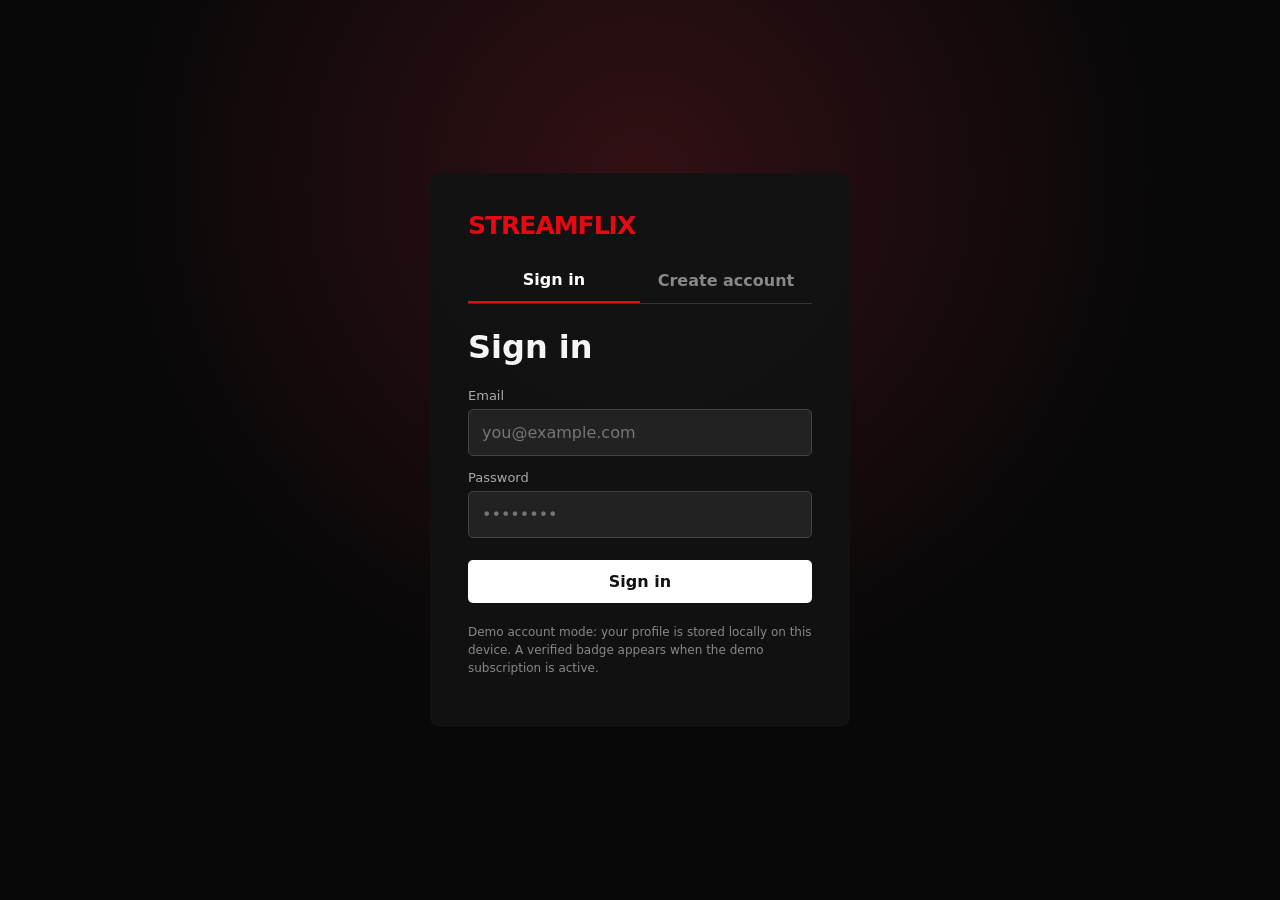
==== index.html @ 834a6f9d "Upload StreamFlix website" ====
<!DOCTYPE html><html lang="en"><head><meta charset="UTF-8"><meta name="viewport" content="width=device-width,initial-scale=1.0"><title>StreamFlix — Movie Streaming</title><link rel="stylesheet" href="styles.css"></head><body>
<div id="login" class="login hidden"><div class="loginbox"><div class="logo">STREAMFLIX</div><div class="auth-tabs"><button id="loginTab" class="active" onclick="showAuth('login')">Sign in</button><button id="signupTab" onclick="showAuth('signup')">Create account</button></div><div id="loginForm"><h1>Sign in</h1><div class="field"><label>Email</label><input id="email" type="email" placeholder="you@example.com"></div><div class="field"><label>Password</label><input id="password" type="password" placeholder="••••••••"></div><button class="btn primary" onclick="login()">Sign in</button></div><div id="signupForm" class="hidden"><h1>Create account</h1><div class="field"><label>Username</label><input id="signupUsername" placeholder="Choose a username"></div><div class="field"><label>Email</label><input id="signupEmail" type="email" placeholder="you@example.com"></div><div class="field"><label>Password</label><input id="signupPassword" type="password" placeholder="At least 4 characters"></div><div class="field"><label>Profile picture <span class="optional">(optional)</span></label><input id="signupAvatar" type="file" accept="image/png,image/jpeg,image/webp"></div><button class="btn primary" onclick="createAccount()">Create account</button></div><p class="hint">Demo account mode: your profile is stored locally on this device. A verified badge appears when the demo subscription is active.</p></div></div><div id="app"><header class="topbar" id="topbar"><div class="logo">STREAMFLIX</div><nav class="nav"><button class="active" onclick="renderHome()">Home</button><button onclick="filterGenre('Movies')">Movies</button><button onclick="filterGenre('Action & Adventure')">Action</button><button onclick="filterGenre('Comedy & Drama')">Drama & Comedy</button><button onclick="showMyList()">My List</button></nav><div class="actions"><div class="search">⌕ <input placeholder="Search titles..." oninput="searchMovies(this.value)"></div><button class="menu-trigger" id="accountMenuBtn" onclick="openAccountMenu()" title="Menu">☰</button><button class="avatar" id="headerAvatar" onclick="location.href='profile.html'" aria-label="Profile"></button><div id="accountMenu" class="account-menu hidden"></div></div></header>
<section class="hero"><div class="hero-bg" style="background-image:url('thumbnails/midnight-protocol.svg')"></div><div class="hero-copy"><div class="eyebrow">StreamFlix Original · 2026</div><h1>Midnight<br>Protocol</h1><div class="meta"><b>98% Match</b><span>2026</span><span>16+</span><span>2h 08m</span></div><p>A disgraced cyber-intelligence officer gets one night to stop a city-wide blackout while an unseen enemy rewrites the rules.</p><button class="btn primary" onclick="location.href='movie.html?id=0'">▶ Play</button><button class="btn secondary" onclick="toggleList(0)">＋ My List</button></div></section>
<main id="content"></main><div id="toast" class="toast"></div></div>
<script src="data.js"></script><script src="app.js"></script><script src="profile.js"></script><script>
function showAuth(mode){document.getElementById('loginForm').classList.toggle('hidden',mode!=='login');document.getElementById('signupForm').classList.toggle('hidden',mode!=='signup');document.getElementById('loginTab').classList.toggle('active',mode==='login');document.getElementById('signupTab').classList.toggle('active',mode==='signup');}
function login(){const e=document.getElementById('email').value.trim(),p=document.getElementById('password').value;if(!/^[^@]+@[^@]+\.[^@]+$/.test(e)||p.length<4){toast('Enter a valid email and 4+ character password');return}localStorage.setItem('streamflix_auth','1');localStorage.setItem('streamflix_email',e);if(!localStorage.getItem('streamflix_username'))localStorage.setItem('streamflix_username',e.split('@')[0]);location.href='index.html'}
function createAccount(){const u=document.getElementById('signupUsername').value.trim(),e=document.getElementById('signupEmail').value.trim(),p=document.getElementById('signupPassword').value,f=document.getElementById('signupAvatar')?.files?.[0];if(u.length<2||!/^[^@]+@[^@]+\.[^@]+$/.test(e)||p.length<4){toast('Enter a username, valid email and 4+ character password');return}if(f&&(!f.type.startsWith('image/')||f.size>4*1024*1024)){toast('Choose a JPG, PNG or WebP image smaller than 4 MB');return}createAccountWithAvatar(u,e,p,f)}
if(localStorage.getItem('streamflix_auth')!=='1'){document.getElementById('app').classList.add('hidden');document.getElementById('login').classList.remove('hidden');if(new URLSearchParams(location.search).get('loggedout'))showAuth('login')}else{document.getElementById('app').classList.remove('hidden');renderHome();renderAccountMenu();renderHeaderAvatar();}
</script></body></html>
---- styles.css ----
:root{--bg:#080808;--panel:#151515;--text:#f5f5f5;--muted:#aaa;--red:#e50914;--line:#2b2b2b}*{box-sizing:border-box}html{scroll-behavior:smooth}body{margin:0;background:var(--bg);color:var(--text);font-family:Inter,system-ui,-apple-system,Segoe UI,Roboto,Arial,sans-serif}button,input{font:inherit}button{cursor:pointer}.hidden{display:none!important}.topbar{position:fixed;z-index:40;top:0;left:0;right:0;height:70px;display:flex;align-items:center;padding:0 4%;gap:30px;background:linear-gradient(180deg,rgba(0,0,0,.96),rgba(0,0,0,.45),transparent);transition:.25s}.topbar.scrolled{background:rgba(8,8,8,.96);backdrop-filter:blur(12px)}.logo{font-size:25px;font-weight:900;color:var(--red);letter-spacing:-1px}.nav{display:flex;gap:22px}.nav button,.iconbtn{background:none;border:0;color:#ddd}.nav button:hover,.nav button.active{color:#fff}.actions{margin-left:auto;display:flex;align-items:center;gap:15px}.search{display:flex;align-items:center;gap:8px;background:#141414;border:1px solid #333;border-radius:7px;padding:7px 10px}.search input{width:180px;background:none;border:0;outline:0;color:white}.avatar{width:34px;height:34px;border:0;border-radius:5px;background:linear-gradient(135deg,#ff4b4b,#6d1cff);display:grid;place-items:center;font-weight:800}.hero{min-height:72vh;display:flex;align-items:flex-end;padding:0 6% 70px;position:relative;overflow:hidden;background:#080808}.hero-bg{position:absolute;inset:0;background-size:cover;background-position:center 20%;opacity:.55}.hero:after{content:"";position:absolute;inset:0;background:linear-gradient(90deg,#080808 0%,rgba(8,8,8,.86) 32%,rgba(8,8,8,.2) 72%),linear-gradient(0deg,#080808 0%,transparent 48%)}.hero-copy{position:relative;z-index:2;max-width:600px}.eyebrow{font-weight:700;color:#ddd;letter-spacing:2px;text-transform:uppercase;font-size:12px}.hero h1{font-size:clamp(40px,6vw,78px);line-height:.95;margin:14px 0}.meta{display:flex;gap:12px;align-items:center;color:#ddd;margin:15px 0;flex-wrap:wrap}.hero p{font-size:17px;line-height:1.6;color:#ddd;max-width:560px}.btn{border:0;border-radius:5px;padding:12px 20px;font-weight:800;margin-right:9px}.primary{background:#fff;color:#111}.secondary{background:#4a4a4a;color:white}main{padding:10px 4% 60px}.section{margin:28px 0}.section-head{display:flex;justify-content:space-between;align-items:center;margin-bottom:12px}.section h2{font-size:22px;margin:0}.see{color:#aaa;background:none;border:0}.row{display:grid;grid-template-columns:repeat(6,1fr);gap:12px}.card{position:relative;min-width:0;aspect-ratio:2/3;border-radius:7px;overflow:hidden;background:var(--panel);transition:.25s;cursor:pointer}.card:hover{transform:scale(1.04);z-index:3}.poster{position:absolute;inset:0;background-size:cover;background-position:center}.poster:after{content:"";position:absolute;inset:0;background:linear-gradient(0deg,rgba(0,0,0,.9),transparent 60%)}.poster-text{position:absolute;z-index:1;left:15px;right:15px;bottom:14px}.poster .small{font-size:10px;letter-spacing:1.5px;color:#ddd}.poster strong{display:block;font-size:21px;line-height:1.05;margin-top:5px}.badge{position:absolute;z-index:2;top:9px;left:9px;background:var(--red);padding:4px 7px;border-radius:4px;font-size:10px;font-weight:900}.card-info{position:absolute;z-index:4;left:0;right:0;bottom:0;padding:12px;transform:translateY(100%);transition:.2s;background:linear-gradient(transparent,#000)}.card:hover .card-info{transform:translateY(0)}.circle{background:#fff;border:0;border-radius:50%;width:34px;height:34px}.page{padding:100px 4% 60px;min-height:100vh}.detail{max-width:1150px;margin:auto}.detail-hero{min-height:430px;border-radius:12px;overflow:hidden;position:relative;background-size:cover;background-position:center}.detail-hero:after{content:"";position:absolute;inset:0;background:linear-gradient(90deg,rgba(0,0,0,.95),rgba(0,0,0,.4) 55%,rgba(0,0,0,.1)),linear-gradient(0deg,#101010,transparent 45%)}.detail-copy{position:absolute;z-index:2;left:5%;bottom:45px;max-width:650px}.detail-copy h1{font-size:clamp(40px,6vw,72px);margin:10px 0}.detail-body{display:grid;grid-template-columns:2fr 1fr;gap:28px;padding:28px 0}.cast{display:grid;grid-template-columns:repeat(2,1fr);gap:10px}.person{padding:14px;background:#141414;border-radius:8px}.person b{display:block}.person span{color:#999;font-size:13px}.login{min-height:100vh;display:grid;place-items:center;background:radial-gradient(circle at 50% 20%,#321014,transparent 55%),#080808}.loginbox{width:min(420px,92vw);padding:38px;background:rgba(18,18,18,.96);border-radius:10px}.field{margin:14px 0}.field label{display:block;font-size:13px;color:#aaa;margin-bottom:6px}.field input{width:100%;padding:13px;border:1px solid #444;background:#222;color:#fff;border-radius:5px;outline:none}.loginbox .btn{width:100%;margin:8px 0}.hint{font-size:12px;color:#888;line-height:1.5}.toast{position:fixed;z-index:100;bottom:24px;right:24px;background:#fff;color:#111;padding:12px 16px;border-radius:7px;box-shadow:0 10px 30px #000;transform:translateY(150%);transition:.25s}.toast.show{transform:none}
/* Player UI */
.fullscreen-topbar{display:none;position:absolute;left:0;right:0;top:0;height:64px;z-index:25;align-items:center;gap:12px;padding:0 18px;background:linear-gradient(180deg,rgba(0,0,0,.8),transparent);pointer-events:auto}.is-fullscreen .fullscreen-topbar{display:flex}.fs-title{font-size:15px;font-weight:700;color:#fff;overflow:hidden;text-overflow:ellipsis;white-space:nowrap}.fs-spacer{flex:1}.fs-exit,.orientation-btn{font-size:25px!important;width:40px;height:40px;display:grid;place-items:center;background:rgba(0,0,0,.45);border-radius:50%;padding:0!important}.orientation-btn{font-size:22px!important}.player-shell:fullscreen{width:100vw;height:100vh;aspect-ratio:auto;background:#000}.player-shell:fullscreen video{width:100vw;height:100vh;object-fit:contain}.player-shell:fullscreen .player-controls{padding-bottom:max(14px,env(safe-area-inset-bottom))}.player-shell:fullscreen .gesture-hud{font-size:15px}.player-shell:fullscreen .lock-overlay{top:74px}
.player-shell{position:relative;background:#000;width:100%;aspect-ratio:16/9;overflow:hidden;user-select:none}.player-shell video{width:100%;height:100%;object-fit:contain;background:#000}.player-shade{position:absolute;inset:0;pointer-events:none;background:linear-gradient(180deg,rgba(0,0,0,.65),transparent 25%,transparent 70%,rgba(0,0,0,.85));transition:.2s}.player-controls{position:absolute;left:0;right:0;bottom:0;padding:0 18px 14px;z-index:10}.progress{height:4px;background:rgba(255,255,255,.35);position:relative;cursor:pointer;margin-bottom:12px}.progress .fill{height:100%;width:0;background:#e50914}.controls-row{display:flex;align-items:center;gap:12px}.pbtn{background:none;border:0;color:#fff;font-size:22px;padding:4px;line-height:1}.time{font-size:13px;color:#ddd;min-width:105px}.spacer{flex:1}.volume{width:90px;accent-color:#fff}.lock-btn{font-size:19px}.menu-btn{font-size:20px}.player-menu{position:absolute;right:16px;bottom:55px;z-index:20;width:250px;background:rgba(20,20,20,.98);border:1px solid #333;border-radius:8px;box-shadow:0 15px 45px #000;padding:8px}.menu-item{width:100%;border:0;background:none;color:#eee;text-align:left;padding:11px 12px;border-radius:5px;display:flex;justify-content:space-between}.menu-item:hover{background:#292929}.submenu{border-top:1px solid #333;margin-top:5px;padding-top:5px}.gesture{position:absolute;top:0;bottom:0;width:35%;z-index:5}.gesture.left{left:0}.gesture.right{right:0}.gesture-hud{position:absolute;top:50%;transform:translateY(-50%);padding:10px 14px;border-radius:8px;background:rgba(0,0,0,.6);font-weight:800;opacity:0;transition:.15s;pointer-events:none}.gesture.left .gesture-hud{left:24px}.gesture.right .gesture-hud{right:24px}.gesture.active .gesture-hud{opacity:1}.brightness-layer{position:absolute;inset:0;background:#000;opacity:0;pointer-events:none;z-index:4}.lock-overlay{display:none;position:absolute;z-index:18;left:14px;top:14px;width:38px;height:38px;border-radius:50%;background:rgba(0,0,0,.55);align-items:center;justify-content:center;color:#fff;font-size:18px}.locked .player-controls,.locked .player-menu{display:none!important}.locked .lock-overlay{display:flex}.caption-box{position:absolute;left:8%;right:8%;bottom:70px;text-align:center;z-index:9;font-size:clamp(16px,2.4vw,28px);font-weight:700;text-shadow:0 2px 4px #000;display:none}.caption-box.on{display:block}.speed-menu{max-height:230px;overflow:auto}
@media(max-width:1000px){.row{grid-template-columns:repeat(4,1fr)}.nav{display:none}.detail-body{grid-template-columns:1fr}}@media(max-width:650px){.topbar{height:60px;padding:0 4%}.logo{font-size:21px}.search{display:none}.hero{min-height:72vh;padding:0 5% 48px}.hero-copy{max-width:100%}.hero h1{font-size:46px}.hero p{font-size:14px}.row{grid-template-columns:repeat(2,1fr)}main{padding:1px 4% 40px}.section h2{font-size:19px}.detail{padding:0}.detail-hero{min-height:500px;border-radius:0}.detail-copy{left:5%;right:5%;bottom:30px}.detail-body{padding:22px 0}.cast{grid-template-columns:1fr}.player-controls{padding:0 9px 9px}.time{min-width:auto;font-size:11px}.volume{display:none}.pbtn{font-size:20px}.gesture{width:45%}}

/* V4 player updates: landscape/portrait phone icon + auto-sleep UI */
.phone-icon{position:relative;display:block;width:18px;height:29px;border:2px solid #fff;border-radius:4px;box-sizing:border-box;transform-origin:center;transition:transform .2s ease}
.phone-icon:after{content:"";position:absolute;left:50%;bottom:2px;width:4px;height:2px;border-radius:2px;background:#fff;transform:translateX(-50%)}
.phone-icon.target-landscape{transform:rotate(90deg)}
.phone-icon.target-portrait{transform:rotate(0deg)}
.orientation-btn{display:grid!important;place-items:center}
.player-shell.ui-sleeping .player-controls,
.player-shell.ui-sleeping .fullscreen-topbar,
.player-shell.ui-sleeping .player-menu,
.player-shell.ui-sleeping .lock-overlay,
.player-shell.ui-sleeping .player-shade{opacity:0!important;visibility:hidden!important;pointer-events:none!important}
.player-shell.ui-sleeping .gesture,
.player-shell.ui-sleeping .brightness-layer{pointer-events:none!important}
.player-shell.ui-sleeping{cursor:none}
/* V5 profile, authentication and account menu */
.menu-trigger{background:none;border:0;color:#eee;font-size:22px;width:38px;height:38px;border-radius:50%}.menu-trigger:hover{background:#222}.account-menu{position:absolute;right:0;top:50px;width:285px;background:rgba(20,20,20,.98);border:1px solid #333;border-radius:10px;box-shadow:0 20px 60px rgba(0,0,0,.65);padding:8px;z-index:100}.menu-profile-box{display:flex;align-items:center;gap:12px;padding:12px;border-radius:8px;cursor:pointer;background:#1a1a1a;margin-bottom:6px}.menu-profile-box:hover{background:#242424}.menu-avatar{width:44px;height:44px;flex:none;border-radius:8px;overflow:hidden;background:linear-gradient(135deg,#e50914,#6124b5);display:grid;place-items:center;font-weight:900}.profile-avatar-img{width:100%;height:100%;object-fit:cover;display:block}.profile-avatar-img.menu{width:44px;height:44px}.profile-avatar-fallback{display:grid;place-items:center;font-weight:900}.profile-avatar-fallback.menu{width:44px;height:44px}.menu-profile-text{display:flex;flex-direction:column;min-width:0}.menu-profile-text strong{font-size:14px;white-space:nowrap;overflow:hidden;text-overflow:ellipsis}.menu-profile-text span{font-size:12px;color:#999;margin-top:3px}.verified{display:inline-grid;place-items:center;width:16px;height:16px;background:#1d8fff;color:#fff;border-radius:50%;font-size:11px;font-weight:900;vertical-align:middle;margin-left:3px}.account-menu-links{display:grid}.account-menu-links button{border:0;background:none;color:#eee;text-align:left;padding:11px 12px;border-radius:6px;display:flex;gap:12px;align-items:center}.account-menu-links button:hover{background:#292929}.account-menu-links button span{width:20px;text-align:center;color:#ccc}.account-menu-links .danger{color:#ff7070}.auth-tabs{display:flex;border-bottom:1px solid #333;margin:18px 0 24px}.auth-tabs button{flex:1;border:0;background:none;color:#888;padding:12px 4px;font-weight:700}.auth-tabs button.active{color:#fff;border-bottom:2px solid var(--red)}.profile-page{padding:100px 4% 70px;max-width:1050px;margin:auto}.profile-card{background:#121212;border:1px solid #292929;border-radius:14px;overflow:hidden}.profile-cover{height:155px;background:radial-gradient(circle at 75% 40%,#5e1118,transparent 30%),linear-gradient(135deg,#16080a,#101010 55%,#261018)}.profile-main{display:flex;gap:24px;align-items:center;padding:0 30px 30px;margin-top:-52px}.profile-avatar-large-wrap{position:relative;flex:none}.profile-avatar-large{width:120px;height:120px;border-radius:14px;overflow:hidden;border:4px solid #121212;background:linear-gradient(135deg,#e50914,#6124b5);display:grid;place-items:center}.profile-avatar-img.large{width:120px;height:120px}.profile-avatar-fallback.large{font-size:45px;width:120px;height:120px}.avatar-edit{position:absolute;right:-8px;bottom:-8px;width:36px;height:36px;border-radius:50%;background:#fff;color:#111;display:grid;place-items:center;font-weight:900;cursor:pointer;border:3px solid #121212}.avatar-edit input{display:none}.profile-heading h1{margin:0 0 6px;font-size:30px}.profile-heading p{margin:3px 0;color:#aaa}.profile-subline{font-size:13px}.profile-grid{display:grid;gap:18px;margin-top:20px}.profile-section{background:#121212;border:1px solid #292929;border-radius:12px;padding:24px;scroll-margin-top:90px}.section-title{display:flex;align-items:baseline;justify-content:space-between;gap:20px;margin-bottom:16px}.section-title h2{margin:0}.section-title span{font-size:12px;color:#777}.profile-row{display:flex;justify-content:space-between;gap:20px;align-items:center;padding:17px 0;border-top:1px solid #292929}.profile-row:first-of-type{border-top:0}.profile-row b{display:block}.profile-row small{display:block;color:#888;margin-top:4px}.inline-edit{display:flex;gap:8px}.inline-edit input{width:210px;padding:10px 12px;border:1px solid #444;border-radius:6px;background:#1d1d1d;color:#fff;outline:none}.small-btn{padding:10px 14px;margin:0}.outline-btn{border:1px solid #555;border-radius:6px;padding:10px 14px;color:#fff;cursor:pointer}.outline-btn input{display:none}.subscription-card{display:flex;align-items:center;justify-content:space-between;gap:20px;background:#191919;border-radius:9px;padding:18px}.subscription-card p{color:#aaa;margin:6px 0}.subscription-active{color:#69d08a;font-weight:700}.subscription-free{color:#aaa}.about-text{color:#bbb;line-height:1.7}.about-links{display:flex;gap:8px}.about-links button{background:#222;border:1px solid #333;color:#eee;padding:9px 14px;border-radius:6px}.danger-section{border-color:#3a2020}.signout-wide{width:100%;border:1px solid #5b2424;background:#241010;color:#ff8585;border-radius:7px;padding:13px;font-weight:800}.signout-wide:hover{background:#321414}
.actions{position:relative}
@media(max-width:650px){.account-menu{right:-4px;width:min(285px,92vw)}.profile-main{padding:0 18px 22px;gap:16px}.profile-avatar-large,.profile-avatar-img.large,.profile-avatar-fallback.large{width:92px;height:92px}.profile-heading h1{font-size:24px}.profile-row{align-items:flex-start;flex-direction:column}.inline-edit{width:100%}.inline-edit input{flex:1;width:auto}.subscription-card{align-items:flex-start;flex-direction:column}.profile-cover{height:120px}}


.header-avatar-img{width:100%;height:100%;object-fit:cover;border-radius:5px;display:block}.avatar{overflow:hidden}.username-control{display:flex;align-items:center;gap:8px;min-width:280px;justify-content:flex-end}.username-display{font-weight:700;color:#fff;max-width:220px;overflow:hidden;text-overflow:ellipsis;white-space:nowrap}.edit-username-btn{margin:0;background:#1d1d1d}.username-control .outline-btn.small-btn{padding:10px 14px;margin:0}.username-control .inline-edit{display:flex;align-items:center}.username-control .inline-edit .outline-btn{margin:0}
@media(max-width:650px){.username-control{width:100%;min-width:0;justify-content:flex-start}.username-display{max-width:calc(100vw - 70px)}.header-avatar-img{width:34px;height:34px}}

/* V7 profile picture improvements */
.avatar{overflow:hidden;padding:0;position:relative}
.header-avatar-img,.header-avatar-fallback{width:100%;height:100%;display:grid;place-items:center}
.header-avatar-img{object-fit:cover;object-position:center center;display:block}
.header-avatar-fallback{font-weight:800}
.menu-avatar{aspect-ratio:1/1}
.profile-avatar-img{object-fit:cover;object-position:center center}
.profile-avatar-img.large{object-fit:cover;object-position:center center}
.profile-avatar-img.menu{object-fit:cover;object-position:center center}
.profile-avatar-large{aspect-ratio:1/1}
.optional{color:#777;font-weight:400}
#signupAvatar{padding:10px;color:#bbb;background:#222;border:1px solid #444;border-radius:6px;width:100%}
#signupAvatar::file-selector-button{margin-right:10px;padding:7px 10px;border:0;border-radius:5px;background:#333;color:#fff;cursor:pointer}

.section-count{color:#777;font-size:12px;margin-left:auto}.chips{display:flex;gap:7px;flex-wrap:wrap;margin:10px 0 18px}.chip{border:1px solid #444;padding:5px 9px;border-radius:99px;color:#ccc;font-size:12px}.empty{padding:50px 4%;color:#888}.panel{background:#111;border:1px solid #2b2b2b;border-radius:10px}.menu-trigger{background:none;border:0;color:#ddd;font-size:22px}.header-avatar-img{width:100%;height:100%;object-fit:cover;border-radius:5px;display:block}.profile-avatar-img{object-fit:cover;border-radius:inherit;width:100%;height:100%;display:block}.person{margin-bottom:8px}.detail-copy .chip{display:inline-block}.detail-body aside{min-width:0}@media(max-width:1000px){.row{grid-template-columns:repeat(4,1fr)}}@media(max-width:650px){.row{grid-template-columns:repeat(2,1fr)}.search{display:none}.detail-body{grid-template-columns:1fr}.detail-hero{min-height:500px}.detail-copy{left:5%;right:5%}}
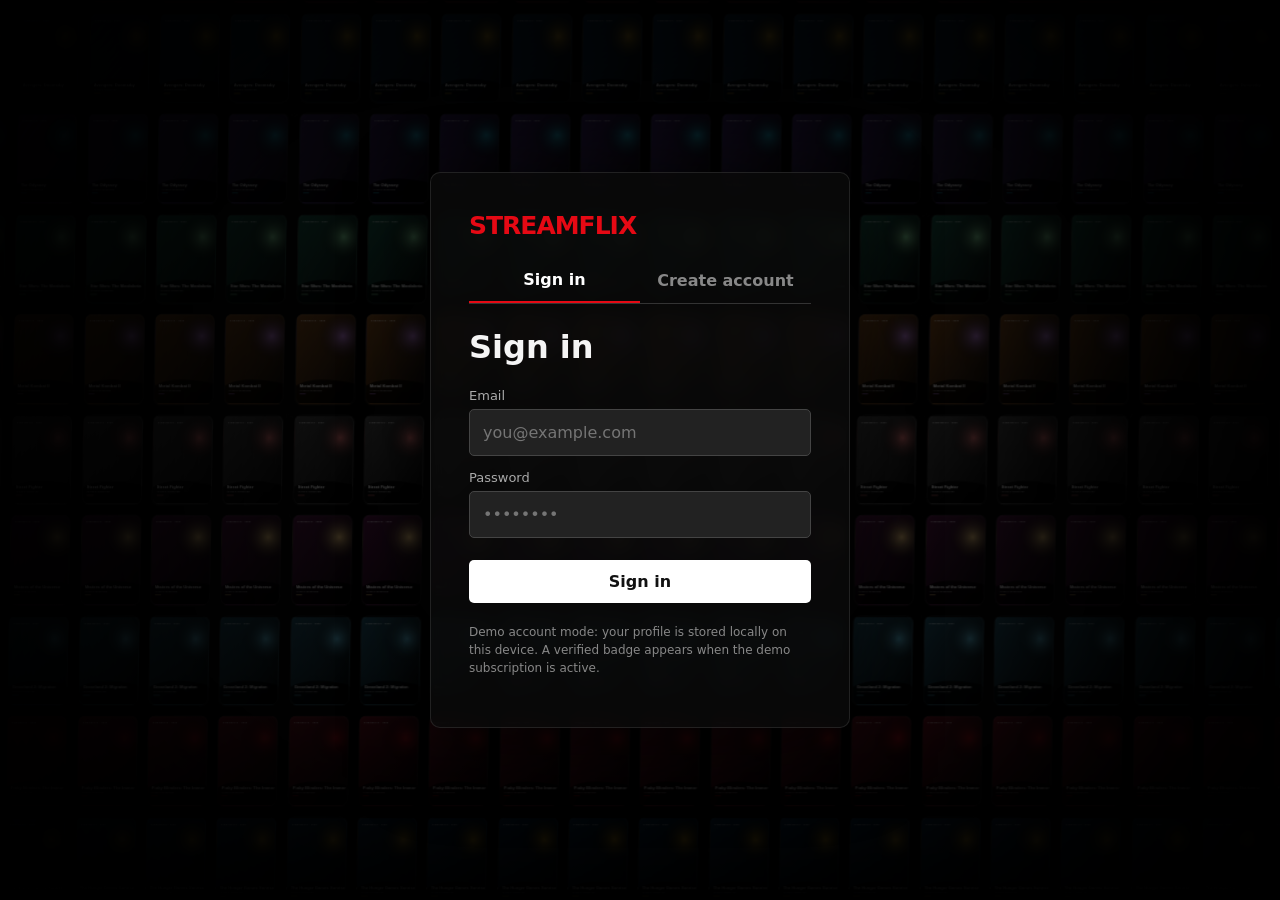
==== commit 0e757a18: "Add animated login screen and fix username editing" ====
--- a/index.html
+++ b/index.html
@@ -1,10 +1,55 @@
 <!DOCTYPE html><html lang="en"><head><meta charset="UTF-8"><meta name="viewport" content="width=device-width,initial-scale=1.0"><title>StreamFlix — Movie Streaming</title><link rel="stylesheet" href="styles.css"></head><body>
-<div id="login" class="login hidden"><div class="loginbox"><div class="logo">STREAMFLIX</div><div class="auth-tabs"><button id="loginTab" class="active" onclick="showAuth('login')">Sign in</button><button id="signupTab" onclick="showAuth('signup')">Create account</button></div><div id="loginForm"><h1>Sign in</h1><div class="field"><label>Email</label><input id="email" type="email" placeholder="you@example.com"></div><div class="field"><label>Password</label><input id="password" type="password" placeholder="••••••••"></div><button class="btn primary" onclick="login()">Sign in</button></div><div id="signupForm" class="hidden"><h1>Create account</h1><div class="field"><label>Username</label><input id="signupUsername" placeholder="Choose a username"></div><div class="field"><label>Email</label><input id="signupEmail" type="email" placeholder="you@example.com"></div><div class="field"><label>Password</label><input id="signupPassword" type="password" placeholder="At least 4 characters"></div><div class="field"><label>Profile picture <span class="optional">(optional)</span></label><input id="signupAvatar" type="file" accept="image/png,image/jpeg,image/webp"></div><button class="btn primary" onclick="createAccount()">Create account</button></div><p class="hint">Demo account mode: your profile is stored locally on this device. A verified badge appears when the demo subscription is active.</p></div></div><div id="app"><header class="topbar" id="topbar"><div class="logo">STREAMFLIX</div><nav class="nav"><button class="active" onclick="renderHome()">Home</button><button onclick="filterGenre('Movies')">Movies</button><button onclick="filterGenre('Action & Adventure')">Action</button><button onclick="filterGenre('Comedy & Drama')">Drama & Comedy</button><button onclick="showMyList()">My List</button></nav><div class="actions"><div class="search">⌕ <input placeholder="Search titles..." oninput="searchMovies(this.value)"></div><button class="menu-trigger" id="accountMenuBtn" onclick="openAccountMenu()" title="Menu">☰</button><button class="avatar" id="headerAvatar" onclick="location.href='profile.html'" aria-label="Profile"></button><div id="accountMenu" class="account-menu hidden"></div></div></header>
+<div id="login" class="login hidden">
+<div id="loginBackdrop" class="login-backdrop" aria-hidden="true"></div>
+<div class="login-vignette" aria-hidden="true"></div>
+<div class="loginbox"><div class="logo">STREAMFLIX</div><div class="auth-tabs"><button id="loginTab" class="active" onclick="showAuth('login')">Sign in</button><button id="signupTab" onclick="showAuth('signup')">Create account</button></div><div id="loginForm"><h1>Sign in</h1><div class="field"><label>Email</label><input id="email" type="email" placeholder="you@example.com"></div><div class="field"><label>Password</label><input id="password" type="password" placeholder="••••••••"></div><button class="btn primary" onclick="login()">Sign in</button></div><div id="signupForm" class="hidden"><h1>Create account</h1><div class="field"><label>Username</label><input id="signupUsername" placeholder="Choose a username"></div><div class="field"><label>Email</label><input id="signupEmail" type="email" placeholder="you@example.com"></div><div class="field"><label>Password</label><input id="signupPassword" type="password" placeholder="At least 4 characters"></div><div class="field"><label>Profile picture <span class="optional">(optional)</span></label><input id="signupAvatar" type="file" accept="image/png,image/jpeg,image/webp"></div><button class="btn primary" onclick="createAccount()">Create account</button></div><p class="hint">Demo account mode: your profile is stored locally on this device. A verified badge appears when the demo subscription is active.</p></div></div><div id="app"><header class="topbar" id="topbar"><div class="logo">STREAMFLIX</div><nav class="nav"><button class="active" onclick="renderHome()">Home</button><button onclick="filterGenre('Movies')">Movies</button><button onclick="filterGenre('Action & Adventure')">Action</button><button onclick="filterGenre('Comedy & Drama')">Drama & Comedy</button><button onclick="showMyList()">My List</button></nav><div class="actions"><div class="search">⌕ <input placeholder="Search titles..." oninput="searchMovies(this.value)"></div><button class="menu-trigger" id="accountMenuBtn" onclick="openAccountMenu()" title="Menu">☰</button><button class="avatar" id="headerAvatar" onclick="location.href='profile.html'" aria-label="Profile"></button><div id="accountMenu" class="account-menu hidden"></div></div></header>
 <section class="hero"><div class="hero-bg" style="background-image:url('thumbnails/midnight-protocol.svg')"></div><div class="hero-copy"><div class="eyebrow">StreamFlix Original · 2026</div><h1>Midnight<br>Protocol</h1><div class="meta"><b>98% Match</b><span>2026</span><span>16+</span><span>2h 08m</span></div><p>A disgraced cyber-intelligence officer gets one night to stop a city-wide blackout while an unseen enemy rewrites the rules.</p><button class="btn primary" onclick="location.href='movie.html?id=0'">▶ Play</button><button class="btn secondary" onclick="toggleList(0)">＋ My List</button></div></section>
 <main id="content"></main><div id="toast" class="toast"></div></div>
 <script src="data.js"></script><script src="app.js"></script><script src="profile.js"></script><script>
+const loginThumbs = MOVIES.map(m => m.thumb);
+function buildLoginPosterAnimation(){
+  const host=document.getElementById('loginBackdrop');
+  if(!host || host.dataset.ready==='1') return;
+  host.innerHTML='';
+  for(let c=0;c<20;c++){
+    const col=document.createElement('div');
+    col.className='login-poster-column '+(c%2===0?'slide-up':'slide-down');
+    col.style.setProperty('--delay', `${-(c%7)*0.9}s`);
+    col.style.setProperty('--duration', `${28+(c%5)*3}s`);
+    for(let pass=0;pass<2;pass++){
+      loginThumbs.forEach((src,i)=>{
+        const card=document.createElement('div');
+        card.className='login-poster';
+        card.style.backgroundImage=`url("${src}")`;
+        card.setAttribute('aria-hidden','true');
+        col.appendChild(card);
+      });
+    }
+    host.appendChild(col);
+  }
+  host.dataset.ready='1';
+}
+function showLoginScreen(){
+  buildLoginPosterAnimation();
+  document.getElementById('app').classList.add('hidden');
+  document.getElementById('login').classList.remove('hidden');
+}
 function showAuth(mode){document.getElementById('loginForm').classList.toggle('hidden',mode!=='login');document.getElementById('signupForm').classList.toggle('hidden',mode!=='signup');document.getElementById('loginTab').classList.toggle('active',mode==='login');document.getElementById('signupTab').classList.toggle('active',mode==='signup');}
-function login(){const e=document.getElementById('email').value.trim(),p=document.getElementById('password').value;if(!/^[^@]+@[^@]+\.[^@]+$/.test(e)||p.length<4){toast('Enter a valid email and 4+ character password');return}localStorage.setItem('streamflix_auth','1');localStorage.setItem('streamflix_email',e);if(!localStorage.getItem('streamflix_username'))localStorage.setItem('streamflix_username',e.split('@')[0]);location.href='index.html'}
+function login(){
+  const e=document.getElementById('email').value.trim(),p=document.getElementById('password').value;
+  if(!/^[^@]+@[^@]+\\.[^@]+$/.test(e)||p.length<4){toast('Enter a valid email and 4+ character password');return}
+  localStorage.setItem('streamflix_auth','1');
+  localStorage.setItem('streamflix_email',e);
+  if(!localStorage.getItem('streamflix_username'))localStorage.setItem('streamflix_username',e.split('@')[0]);
+  location.href='index.html';
+}
 function createAccount(){const u=document.getElementById('signupUsername').value.trim(),e=document.getElementById('signupEmail').value.trim(),p=document.getElementById('signupPassword').value,f=document.getElementById('signupAvatar')?.files?.[0];if(u.length<2||!/^[^@]+@[^@]+\.[^@]+$/.test(e)||p.length<4){toast('Enter a username, valid email and 4+ character password');return}if(f&&(!f.type.startsWith('image/')||f.size>4*1024*1024)){toast('Choose a JPG, PNG or WebP image smaller than 4 MB');return}createAccountWithAvatar(u,e,p,f)}
-if(localStorage.getItem('streamflix_auth')!=='1'){document.getElementById('app').classList.add('hidden');document.getElementById('login').classList.remove('hidden');if(new URLSearchParams(location.search).get('loggedout'))showAuth('login')}else{document.getElementById('app').classList.remove('hidden');renderHome();renderAccountMenu();renderHeaderAvatar();}
+if(localStorage.getItem('streamflix_auth')!=='1'){
+  showLoginScreen();
+  if(new URLSearchParams(location.search).get('loggedout'))showAuth('login');
+}else{
+  document.getElementById('app').classList.remove('hidden');
+  document.getElementById('login').classList.add('hidden');
+  renderHome();renderAccountMenu();renderHeaderAvatar();
+}
 </script></body></html>
--- a/styles.css
+++ b/styles.css
@@ -42,3 +42,26 @@
 #signupAvatar::file-selector-button{margin-right:10px;padding:7px 10px;border:0;border-radius:5px;background:#333;color:#fff;cursor:pointer}
 
 .section-count{color:#777;font-size:12px;margin-left:auto}.chips{display:flex;gap:7px;flex-wrap:wrap;margin:10px 0 18px}.chip{border:1px solid #444;padding:5px 9px;border-radius:99px;color:#ccc;font-size:12px}.empty{padding:50px 4%;color:#888}.panel{background:#111;border:1px solid #2b2b2b;border-radius:10px}.menu-trigger{background:none;border:0;color:#ddd;font-size:22px}.header-avatar-img{width:100%;height:100%;object-fit:cover;border-radius:5px;display:block}.profile-avatar-img{object-fit:cover;border-radius:inherit;width:100%;height:100%;display:block}.person{margin-bottom:8px}.detail-copy .chip{display:inline-block}.detail-body aside{min-width:0}@media(max-width:1000px){.row{grid-template-columns:repeat(4,1fr)}}@media(max-width:650px){.row{grid-template-columns:repeat(2,1fr)}.search{display:none}.detail-body{grid-template-columns:1fr}.detail-hero{min-height:500px}.detail-copy{left:5%;right:5%}}
+
+/* Login / logout cinematic poster wall */
+.login{position:relative;overflow:hidden;isolation:isolate;background:#050505}
+.login-backdrop{position:absolute;inset:-8vh -3vw;display:flex;justify-content:center;gap:10px;z-index:0;overflow:hidden;transform:skewX(-1deg) scale(1.03);filter:saturate(.78) brightness(.58)}
+.login-poster-column{flex:1 1 0;min-width:48px;max-width:105px;display:flex;flex-direction:column;gap:10px;will-change:transform;animation-duration:var(--duration);animation-delay:var(--delay);animation-timing-function:linear;animation-iteration-count:infinite}
+.login-poster-column.slide-up{animation-name:streamflixPosterUp}
+.login-poster-column.slide-down{animation-name:streamflixPosterDown}
+.login-poster{width:100%;aspect-ratio:2/3;border-radius:7px;background-size:cover;background-position:center;flex:none;box-shadow:0 6px 24px rgba(0,0,0,.55);border:1px solid rgba(255,255,255,.06)}
+.login-vignette{position:absolute;inset:0;z-index:1;pointer-events:none;background:
+  radial-gradient(circle at center,rgba(0,0,0,.15) 0%,rgba(0,0,0,.52) 52%,rgba(0,0,0,.92) 100%),
+  linear-gradient(90deg,rgba(0,0,0,.75),rgba(0,0,0,.18) 25%,rgba(0,0,0,.18) 75%,rgba(0,0,0,.75)),
+  linear-gradient(0deg,rgba(0,0,0,.82),transparent 25%,transparent 75%,rgba(0,0,0,.65))}
+.loginbox{position:relative;z-index:2;backdrop-filter:blur(9px);-webkit-backdrop-filter:blur(9px);background:rgba(10,10,10,.82);border:1px solid rgba(255,255,255,.10);box-shadow:0 25px 80px rgba(0,0,0,.7)}
+@keyframes streamflixPosterUp{from{transform:translateY(0)}to{transform:translateY(calc(-50% - 5px))}}
+@keyframes streamflixPosterDown{from{transform:translateY(calc(-50% - 5px))}to{transform:translateY(0)}}
+@media(max-width:650px){
+  .login-backdrop{gap:6px;filter:saturate(.72) brightness(.48)}
+  .login-poster-column{gap:6px;min-width:46px}
+  .loginbox{width:min(390px,88vw);padding:28px 24px}
+}
+@media(prefers-reduced-motion:reduce){
+  .login-poster-column{animation-play-state:paused}
+}
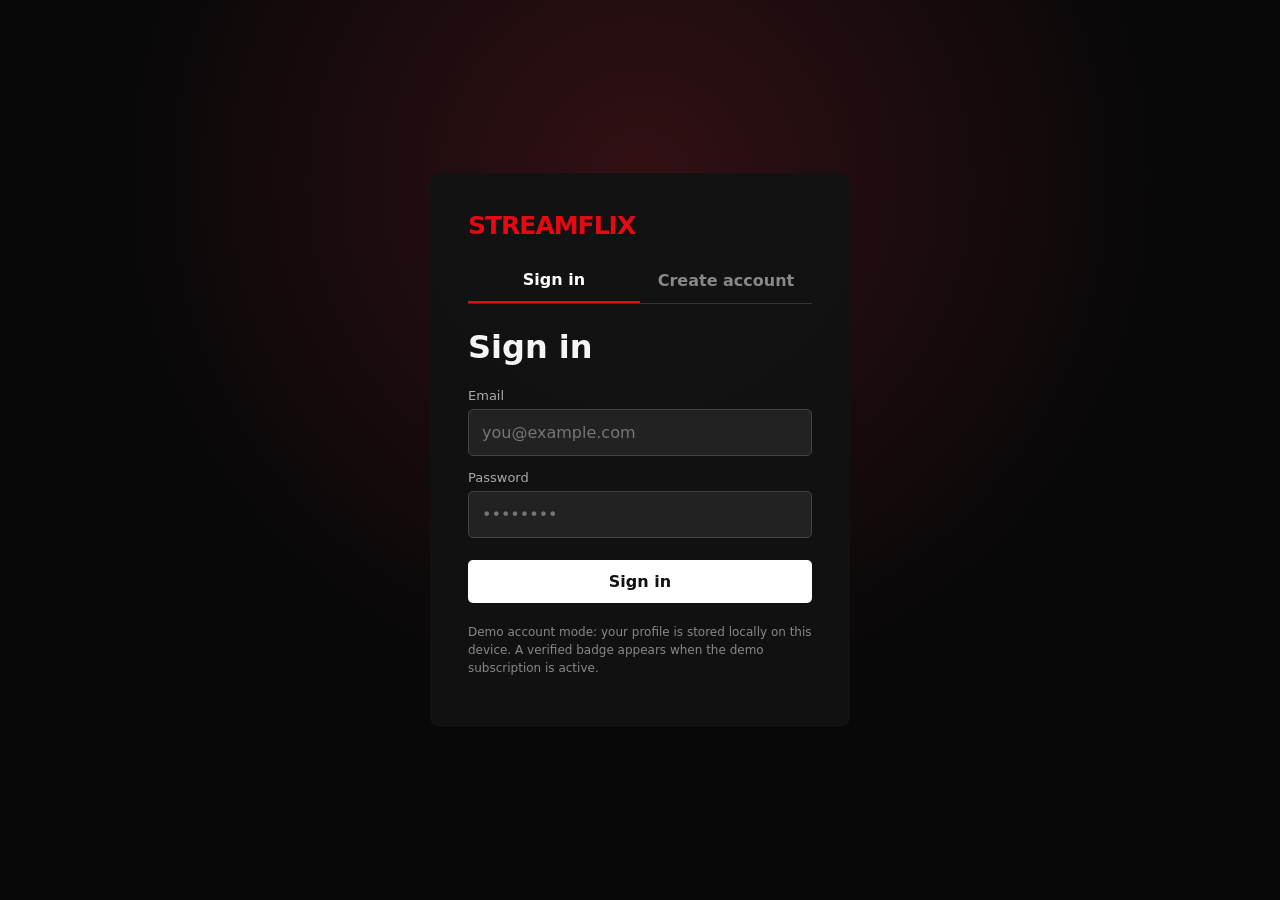
==== commit b16f3e4b: "Add 100 movie poster images" ====
--- a/index.html
+++ b/index.html
@@ -1,55 +1,10 @@
 <!DOCTYPE html><html lang="en"><head><meta charset="UTF-8"><meta name="viewport" content="width=device-width,initial-scale=1.0"><title>StreamFlix — Movie Streaming</title><link rel="stylesheet" href="styles.css"></head><body>
-<div id="login" class="login hidden">
-<div id="loginBackdrop" class="login-backdrop" aria-hidden="true"></div>
-<div class="login-vignette" aria-hidden="true"></div>
-<div class="loginbox"><div class="logo">STREAMFLIX</div><div class="auth-tabs"><button id="loginTab" class="active" onclick="showAuth('login')">Sign in</button><button id="signupTab" onclick="showAuth('signup')">Create account</button></div><div id="loginForm"><h1>Sign in</h1><div class="field"><label>Email</label><input id="email" type="email" placeholder="you@example.com"></div><div class="field"><label>Password</label><input id="password" type="password" placeholder="••••••••"></div><button class="btn primary" onclick="login()">Sign in</button></div><div id="signupForm" class="hidden"><h1>Create account</h1><div class="field"><label>Username</label><input id="signupUsername" placeholder="Choose a username"></div><div class="field"><label>Email</label><input id="signupEmail" type="email" placeholder="you@example.com"></div><div class="field"><label>Password</label><input id="signupPassword" type="password" placeholder="At least 4 characters"></div><div class="field"><label>Profile picture <span class="optional">(optional)</span></label><input id="signupAvatar" type="file" accept="image/png,image/jpeg,image/webp"></div><button class="btn primary" onclick="createAccount()">Create account</button></div><p class="hint">Demo account mode: your profile is stored locally on this device. A verified badge appears when the demo subscription is active.</p></div></div><div id="app"><header class="topbar" id="topbar"><div class="logo">STREAMFLIX</div><nav class="nav"><button class="active" onclick="renderHome()">Home</button><button onclick="filterGenre('Movies')">Movies</button><button onclick="filterGenre('Action & Adventure')">Action</button><button onclick="filterGenre('Comedy & Drama')">Drama & Comedy</button><button onclick="showMyList()">My List</button></nav><div class="actions"><div class="search">⌕ <input placeholder="Search titles..." oninput="searchMovies(this.value)"></div><button class="menu-trigger" id="accountMenuBtn" onclick="openAccountMenu()" title="Menu">☰</button><button class="avatar" id="headerAvatar" onclick="location.href='profile.html'" aria-label="Profile"></button><div id="accountMenu" class="account-menu hidden"></div></div></header>
+<div id="login" class="login hidden"><div class="loginbox"><div class="logo">STREAMFLIX</div><div class="auth-tabs"><button id="loginTab" class="active" onclick="showAuth('login')">Sign in</button><button id="signupTab" onclick="showAuth('signup')">Create account</button></div><div id="loginForm"><h1>Sign in</h1><div class="field"><label>Email</label><input id="email" type="email" placeholder="you@example.com"></div><div class="field"><label>Password</label><input id="password" type="password" placeholder="••••••••"></div><button class="btn primary" onclick="login()">Sign in</button></div><div id="signupForm" class="hidden"><h1>Create account</h1><div class="field"><label>Username</label><input id="signupUsername" placeholder="Choose a username"></div><div class="field"><label>Email</label><input id="signupEmail" type="email" placeholder="you@example.com"></div><div class="field"><label>Password</label><input id="signupPassword" type="password" placeholder="At least 4 characters"></div><div class="field"><label>Profile picture <span class="optional">(optional)</span></label><input id="signupAvatar" type="file" accept="image/png,image/jpeg,image/webp"></div><button class="btn primary" onclick="createAccount()">Create account</button></div><p class="hint">Demo account mode: your profile is stored locally on this device. A verified badge appears when the demo subscription is active.</p></div></div><div id="app"><header class="topbar" id="topbar"><div class="logo">STREAMFLIX</div><nav class="nav"><button class="active" onclick="renderHome()">Home</button><button onclick="filterGenre('Movies')">Movies</button><button onclick="filterGenre('Action & Adventure')">Action</button><button onclick="filterGenre('Comedy & Drama')">Drama & Comedy</button><button onclick="showMyList()">My List</button></nav><div class="actions"><div class="search">⌕ <input placeholder="Search titles..." oninput="searchMovies(this.value)"></div><button class="menu-trigger" id="accountMenuBtn" onclick="openAccountMenu()" title="Menu">☰</button><button class="avatar" id="headerAvatar" onclick="location.href='profile.html'" aria-label="Profile"></button><div id="accountMenu" class="account-menu hidden"></div></div></header>
 <section class="hero"><div class="hero-bg" style="background-image:url('thumbnails/midnight-protocol.svg')"></div><div class="hero-copy"><div class="eyebrow">StreamFlix Original · 2026</div><h1>Midnight<br>Protocol</h1><div class="meta"><b>98% Match</b><span>2026</span><span>16+</span><span>2h 08m</span></div><p>A disgraced cyber-intelligence officer gets one night to stop a city-wide blackout while an unseen enemy rewrites the rules.</p><button class="btn primary" onclick="location.href='movie.html?id=0'">▶ Play</button><button class="btn secondary" onclick="toggleList(0)">＋ My List</button></div></section>
 <main id="content"></main><div id="toast" class="toast"></div></div>
 <script src="data.js"></script><script src="app.js"></script><script src="profile.js"></script><script>
-const loginThumbs = MOVIES.map(m => m.thumb);
-function buildLoginPosterAnimation(){
-  const host=document.getElementById('loginBackdrop');
-  if(!host || host.dataset.ready==='1') return;
-  host.innerHTML='';
-  for(let c=0;c<20;c++){
-    const col=document.createElement('div');
-    col.className='login-poster-column '+(c%2===0?'slide-up':'slide-down');
-    col.style.setProperty('--delay', `${-(c%7)*0.9}s`);
-    col.style.setProperty('--duration', `${28+(c%5)*3}s`);
-    for(let pass=0;pass<2;pass++){
-      loginThumbs.forEach((src,i)=>{
-        const card=document.createElement('div');
-        card.className='login-poster';
-        card.style.backgroundImage=`url("${src}")`;
-        card.setAttribute('aria-hidden','true');
-        col.appendChild(card);
-      });
-    }
-    host.appendChild(col);
-  }
-  host.dataset.ready='1';
-}
-function showLoginScreen(){
-  buildLoginPosterAnimation();
-  document.getElementById('app').classList.add('hidden');
-  document.getElementById('login').classList.remove('hidden');
-}
 function showAuth(mode){document.getElementById('loginForm').classList.toggle('hidden',mode!=='login');document.getElementById('signupForm').classList.toggle('hidden',mode!=='signup');document.getElementById('loginTab').classList.toggle('active',mode==='login');document.getElementById('signupTab').classList.toggle('active',mode==='signup');}
-function login(){
-  const e=document.getElementById('email').value.trim(),p=document.getElementById('password').value;
-  if(!/^[^@]+@[^@]+\\.[^@]+$/.test(e)||p.length<4){toast('Enter a valid email and 4+ character password');return}
-  localStorage.setItem('streamflix_auth','1');
-  localStorage.setItem('streamflix_email',e);
-  if(!localStorage.getItem('streamflix_username'))localStorage.setItem('streamflix_username',e.split('@')[0]);
-  location.href='index.html';
-}
+function login(){const e=document.getElementById('email').value.trim(),p=document.getElementById('password').value;if(!/^[^@]+@[^@]+\.[^@]+$/.test(e)||p.length<4){toast('Enter a valid email and 4+ character password');return}localStorage.setItem('streamflix_auth','1');localStorage.setItem('streamflix_email',e);if(!localStorage.getItem('streamflix_username'))localStorage.setItem('streamflix_username',e.split('@')[0]);location.href='index.html'}
 function createAccount(){const u=document.getElementById('signupUsername').value.trim(),e=document.getElementById('signupEmail').value.trim(),p=document.getElementById('signupPassword').value,f=document.getElementById('signupAvatar')?.files?.[0];if(u.length<2||!/^[^@]+@[^@]+\.[^@]+$/.test(e)||p.length<4){toast('Enter a username, valid email and 4+ character password');return}if(f&&(!f.type.startsWith('image/')||f.size>4*1024*1024)){toast('Choose a JPG, PNG or WebP image smaller than 4 MB');return}createAccountWithAvatar(u,e,p,f)}
-if(localStorage.getItem('streamflix_auth')!=='1'){
-  showLoginScreen();
-  if(new URLSearchParams(location.search).get('loggedout'))showAuth('login');
-}else{
-  document.getElementById('app').classList.remove('hidden');
-  document.getElementById('login').classList.add('hidden');
-  renderHome();renderAccountMenu();renderHeaderAvatar();
-}
+if(localStorage.getItem('streamflix_auth')!=='1'){document.getElementById('app').classList.add('hidden');document.getElementById('login').classList.remove('hidden');if(new URLSearchParams(location.search).get('loggedout'))showAuth('login')}else{document.getElementById('app').classList.remove('hidden');renderHome();renderAccountMenu();renderHeaderAvatar();}
 </script></body></html>
--- a/styles.css
+++ b/styles.css
@@ -42,26 +42,3 @@
 #signupAvatar::file-selector-button{margin-right:10px;padding:7px 10px;border:0;border-radius:5px;background:#333;color:#fff;cursor:pointer}
 
 .section-count{color:#777;font-size:12px;margin-left:auto}.chips{display:flex;gap:7px;flex-wrap:wrap;margin:10px 0 18px}.chip{border:1px solid #444;padding:5px 9px;border-radius:99px;color:#ccc;font-size:12px}.empty{padding:50px 4%;color:#888}.panel{background:#111;border:1px solid #2b2b2b;border-radius:10px}.menu-trigger{background:none;border:0;color:#ddd;font-size:22px}.header-avatar-img{width:100%;height:100%;object-fit:cover;border-radius:5px;display:block}.profile-avatar-img{object-fit:cover;border-radius:inherit;width:100%;height:100%;display:block}.person{margin-bottom:8px}.detail-copy .chip{display:inline-block}.detail-body aside{min-width:0}@media(max-width:1000px){.row{grid-template-columns:repeat(4,1fr)}}@media(max-width:650px){.row{grid-template-columns:repeat(2,1fr)}.search{display:none}.detail-body{grid-template-columns:1fr}.detail-hero{min-height:500px}.detail-copy{left:5%;right:5%}}
-
-/* Login / logout cinematic poster wall */
-.login{position:relative;overflow:hidden;isolation:isolate;background:#050505}
-.login-backdrop{position:absolute;inset:-8vh -3vw;display:flex;justify-content:center;gap:10px;z-index:0;overflow:hidden;transform:skewX(-1deg) scale(1.03);filter:saturate(.78) brightness(.58)}
-.login-poster-column{flex:1 1 0;min-width:48px;max-width:105px;display:flex;flex-direction:column;gap:10px;will-change:transform;animation-duration:var(--duration);animation-delay:var(--delay);animation-timing-function:linear;animation-iteration-count:infinite}
-.login-poster-column.slide-up{animation-name:streamflixPosterUp}
-.login-poster-column.slide-down{animation-name:streamflixPosterDown}
-.login-poster{width:100%;aspect-ratio:2/3;border-radius:7px;background-size:cover;background-position:center;flex:none;box-shadow:0 6px 24px rgba(0,0,0,.55);border:1px solid rgba(255,255,255,.06)}
-.login-vignette{position:absolute;inset:0;z-index:1;pointer-events:none;background:
-  radial-gradient(circle at center,rgba(0,0,0,.15) 0%,rgba(0,0,0,.52) 52%,rgba(0,0,0,.92) 100%),
-  linear-gradient(90deg,rgba(0,0,0,.75),rgba(0,0,0,.18) 25%,rgba(0,0,0,.18) 75%,rgba(0,0,0,.75)),
-  linear-gradient(0deg,rgba(0,0,0,.82),transparent 25%,transparent 75%,rgba(0,0,0,.65))}
-.loginbox{position:relative;z-index:2;backdrop-filter:blur(9px);-webkit-backdrop-filter:blur(9px);background:rgba(10,10,10,.82);border:1px solid rgba(255,255,255,.10);box-shadow:0 25px 80px rgba(0,0,0,.7)}
-@keyframes streamflixPosterUp{from{transform:translateY(0)}to{transform:translateY(calc(-50% - 5px))}}
-@keyframes streamflixPosterDown{from{transform:translateY(calc(-50% - 5px))}to{transform:translateY(0)}}
-@media(max-width:650px){
-  .login-backdrop{gap:6px;filter:saturate(.72) brightness(.48)}
-  .login-poster-column{gap:6px;min-width:46px}
-  .loginbox{width:min(390px,88vw);padding:28px 24px}
-}
-@media(prefers-reduced-motion:reduce){
-  .login-poster-column{animation-play-state:paused}
-}
